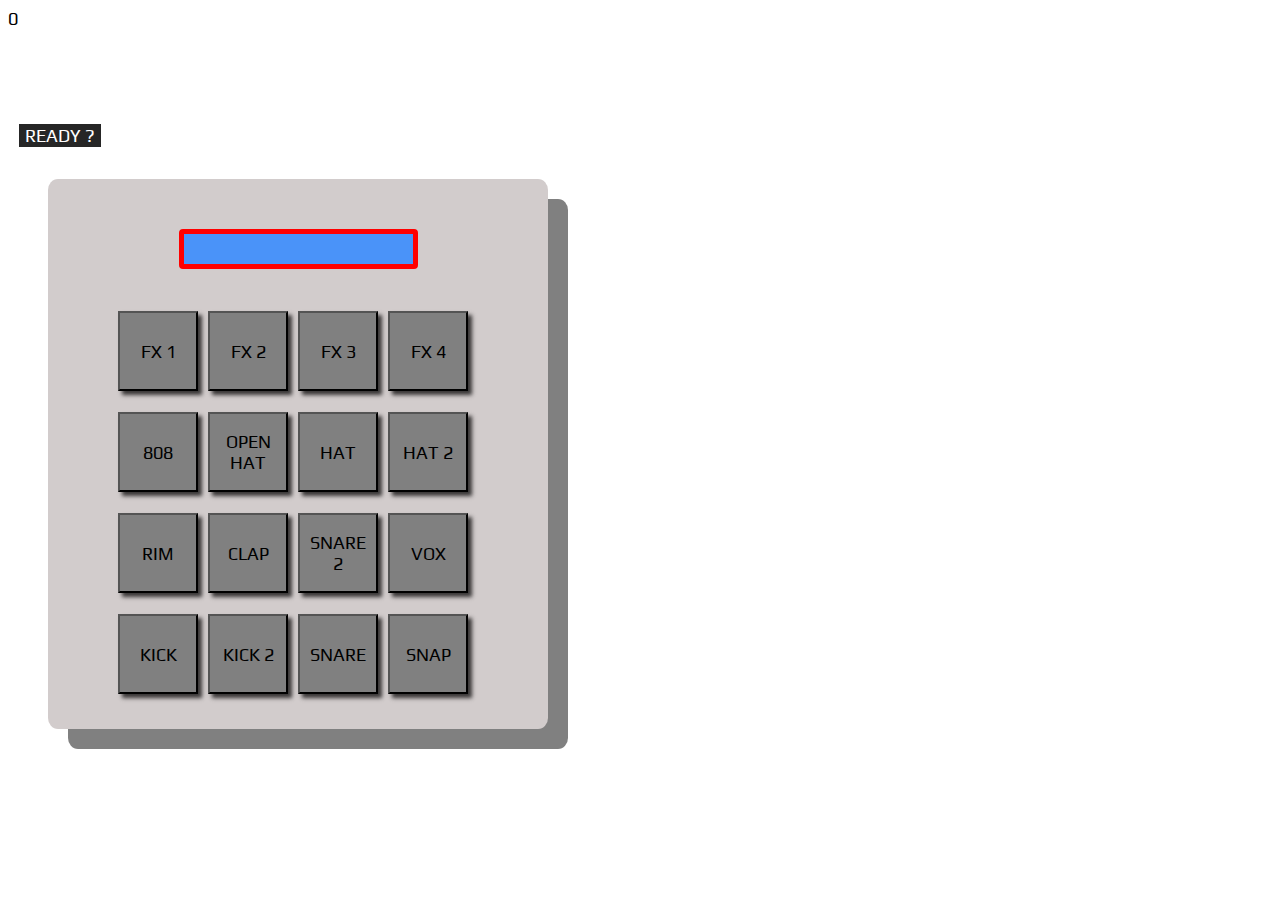
==== Video Game/index.html @ 58f850b9 "Add files via upload" ====
<!DOCTYPE html>
<html lang="en">
  <head>
    <meta charset="utf-8" />
    <meta name="viewport" content="width=device-width" />
    <link rel="preconnect" href="https://fonts.gstatic.com">
    <link href="https://fonts.googleapis.com/css2?family=Play:wght@700&display=swap" rel="stylesheet">  
    <link rel="stylesheet" href="styles.css" />
    <!-- <script src="https://unpkg.com/@tonejs/midi"></script> -->
    <script type="module" src="scripts/index.js"></script>
    <title>MPC 2000</title>
    <link rel="shortcut icon" href="#">
  </head>
  <body>
    <div id="score">0</div>
    <br>
    <br>

    <br>  
    <br>
    <button id=start>READY ?</button>
    <br>
    <br>
    <div class= akai>
    <form class= name>
      <label for="name"></label>
      <input type="text" id="name">
      </form>
    <br>
    <br>
    <div class="box-position">
      <audio id="FX1" src="FX1.mp3"></audio>
      <button data-instrument="FX1" class="box">FX 1</button>
      <audio id="FX2" src="FX 2.mp3"></audio>
      <button data-instrument="FX2" class="box">FX 2</button>
      <audio id="FX3" src="FX 3.mp3"></audio>
      <button data-instrument="FX3" class="box">FX 3</button>
      <audio id="FX4" src="FX 4.mp3"></audio>
      <button data-instrument="FX4" class="box">FX 4</button>
    </div>
    <br>
    <div class="box-position">
      <audio id="808" src="808.mp3"></audio>
      <button data-instrument="808" class="box" >808</button>
      <audio id="open-hat" src="open hat.mp3"></audio>
      <button data-instrument="open-hat" class="box" >open hat</button>
      <audio id="hat" src="hat 1.mp3"></audio>
      <button data-instrument="hat" class="box" >hat</button>
      <audio id="hat-2" src="hat 2.mp3"></audio>
      <button data-instrument="hat-2" class="box" >hat 2</button>
    </div>
    <br>
    <div class="box-position">
      <audio id="rim-1" src="rim 1.mp3"></audio>
      <button data-instrument="rim-1" class="box">rim</button>
      <audio id="clap" src="clap .mp3"></audio>
      <button data-instrument="clap" class="box">clap</button>
      <audio id="snare-2" src="snare 2.mp3"></audio>
      <button data-instrument="snare-2" class="box" >snare 2</button>
      <audio id="vox" src="vox.mp3"></audio>
      <button data-instrument="vox" class="box" >vox</button>
    </div>
    <br>
    <div class="box-position">
      <audio id="kick" src="kick.mp3"></audio>
      <button id="kick-light" data-instrument="kick" class="box">kick</button>
      <audio id="kick-2" src="kick 2.mp3"></audio>
      <button data-instrument="kick-2" class="box">kick 2</button>
      <audio id="snare" src="Snare .mp3"></audio>
      <button id="snare-light" data-instrument="snare" class="box">snare</button>
      <audio id="snap" src="snap 1.mp3"></audio>
      <button data-instrument="snap"class="box">snap</button>
    </div>
  </div>


  </body>
</html>
---- Video Game/styles.css ----
*{
    font-family: 'Play', sans-serif;
    font-size: large ;
    text-transform: uppercase;
}


.box {
    width: 80px;
    height: 80px;
    background: grey;
    box-shadow: 4px 4px 4px 0px rgba(14, 13, 13, 0.781);
    margin-right: 10px;
    -webkit-animation:name 2s;

  }

.box-position{
    display: flex;
    justify-content: center;
}  

@-webkit-keyframes name {
    0% {background-color:rgb(246, 20, 20);}
    100% {background-color:grey;}
}
.btn.start { background: #5fca5f; }

.stop { color: crimson;
   box-shadow: 2px 2px 2px rgb(243, 6, 6);
   background-color: crimson;
}

.form {
    color: blue;
}

#start {
    background-color: #262626;
    color: white;
    border: 1px solid white;
    margin: 10px;
    font-size: 18px;
}
.akai{
    background-color: rgb(210, 204, 204);
    height: 500px;
    width: 500px;
    padding-top: 50px;
    margin-left: 40px;
    margin-right: 40px;
    border-radius: 2%;
    box-shadow: 20px 20px 0px grey;

}

.name{
    display:flex;
    justify-content: center;
    color: rgb(17, 136, 220) ;
    height: 8%;
}

input[type=text] {
    border: 5px solid red;
    border-radius: 4px;
    background-color: rgb(74, 147, 249);
    color: red ;
    text-align: center;
  }

  .light{
      background-color: crimson;
      color: darkblue;
  }
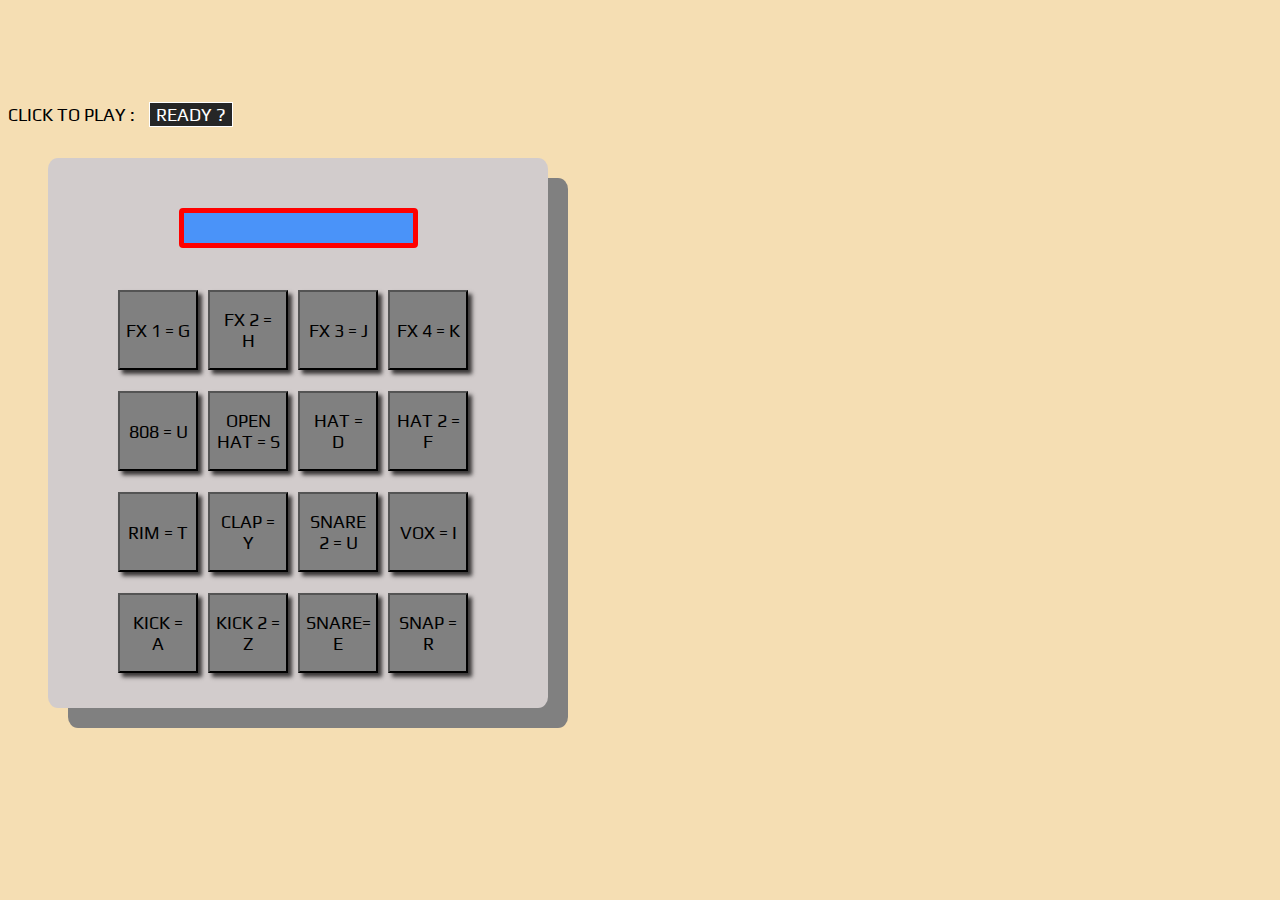
==== commit 757fede2: "Add files via upload" ====
--- a/Video Game/index.html
+++ b/Video Game/index.html
@@ -12,12 +12,11 @@
     <link rel="shortcut icon" href="#">
   </head>
   <body>
-    <div id="score">0</div>
+    <div id="score"></div>
     <br>
     <br>
-
     <br>  
-    <br>
+    <br><span>CLICK TO PLAY :</span>
     <button id=start>READY ?</button>
     <br>
     <br>
@@ -29,47 +28,47 @@
     <br>
     <br>
     <div class="box-position">
-      <audio id="FX1" src="FX1.mp3"></audio>
-      <button data-instrument="FX1" class="box">FX 1</button>
-      <audio id="FX2" src="FX 2.mp3"></audio>
-      <button data-instrument="FX2" class="box">FX 2</button>
-      <audio id="FX3" src="FX 3.mp3"></audio>
-      <button data-instrument="FX3" class="box">FX 3</button>
-      <audio id="FX4" src="FX 4.mp3"></audio>
-      <button data-instrument="FX4" class="box">FX 4</button>
+      <audio id="FX1" src="sounds/FX1.mp3"></audio>
+      <button id="FX1-light" data-instrument="FX1" class="box"  data-key="71" >FX 1 = G </button>
+      <audio id="FX2" src="sounds/FX 2.mp3"></audio>
+      <button id="FX2-light" data-instrument="FX2" class="box"  data-key="72" >FX 2 = H </button>
+      <audio id="FX3" src="sounds/FX 3.mp3"></audio>
+      <button id="FX3-light" data-instrument="FX3" class="box"  data-key="74" >FX 3 = J</button>
+      <audio id="FX4" src="sounds/FX 4.mp3"></audio>
+      <button id="FX4-light"data-instrument="FX4" class="box"  data-key="75" >FX 4 = K </button>
     </div>
     <br>
     <div class="box-position">
-      <audio id="808" src="808.mp3"></audio>
-      <button data-instrument="808" class="box" >808</button>
-      <audio id="open-hat" src="open hat.mp3"></audio>
-      <button data-instrument="open-hat" class="box" >open hat</button>
-      <audio id="hat" src="hat 1.mp3"></audio>
-      <button data-instrument="hat" class="box" >hat</button>
-      <audio id="hat-2" src="hat 2.mp3"></audio>
-      <button data-instrument="hat-2" class="box" >hat 2</button>
+      <audio id="808" src="sounds/808.mp3"></audio>
+      <button id="808-light"data-instrument="808" class="box" data-key="81" >808 = U </U></button>
+      <audio id="open-hat" src="sounds/open hat.mp3"></audio>
+      <button id="open-hat-light"data-instrument="open-hat" class="box"  data-key="83" >open hat = S </button>
+      <audio id="hat" src="sounds/hat 1.mp3"></audio>
+      <button id="hat-light" data-instrument="hat" class="box"  data-key="68" >hat = D </button>
+      <audio id="hat-2" src="sounds/hat 2.mp3"></audio>
+      <button id="hat-2-light"data-instrument="hat-2" class="box"  data-key="70" >hat 2 = F </button>
     </div>
     <br>
     <div class="box-position">
-      <audio id="rim-1" src="rim 1.mp3"></audio>
-      <button data-instrument="rim-1" class="box">rim</button>
-      <audio id="clap" src="clap .mp3"></audio>
-      <button data-instrument="clap" class="box">clap</button>
-      <audio id="snare-2" src="snare 2.mp3"></audio>
-      <button data-instrument="snare-2" class="box" >snare 2</button>
-      <audio id="vox" src="vox.mp3"></audio>
-      <button data-instrument="vox" class="box" >vox</button>
+      <audio id="rim-1" src="sounds/rim 1.mp3"></audio>
+      <button id="rim-light" data-instrument="rim-1" class="box"  data-key="84" >rim = T </button>
+      <audio id="clap" src="sounds/clap .mp3"></audio>
+      <button id="clap-light" data-instrument="clap" class="box"  data-key="89" >clap = Y</button>
+      <audio id="snare-2" src="sounds/snare 2.mp3"></audio>
+      <button id="snare2-light" data-instrument="snare-2" class="box"  data-key="85" >snare 2 = U</button>
+      <audio id="vox" src="sounds/vox.mp3"></audio>
+      <button id="vox-light" data-instrument="vox" class="box" data-key="73" >vox = I </button>
     </div>
     <br>
     <div class="box-position">
-      <audio id="kick" src="kick.mp3"></audio>
-      <button id="kick-light" data-instrument="kick" class="box">kick</button>
-      <audio id="kick-2" src="kick 2.mp3"></audio>
-      <button data-instrument="kick-2" class="box">kick 2</button>
-      <audio id="snare" src="Snare .mp3"></audio>
-      <button id="snare-light" data-instrument="snare" class="box">snare</button>
-      <audio id="snap" src="snap 1.mp3"></audio>
-      <button data-instrument="snap"class="box">snap</button>
+      <audio id="kick" src="sounds/kick.mp3"></audio>
+      <button id="kick-light" data-instrument="kick" class="box" data-key="65">kick = A</button>
+      <audio id="kick-2" src="sounds/kick 2.mp3"></audio>
+      <button id="kick2-light" data-instrument="kick-2" class="box" data-key="90">kick 2 = Z</button>
+      <audio id="snare" src="sounds/Snare .mp3"></audio>
+      <button id="snare-light" data-instrument="snare" class="box" data-key="69">snare= E </button>
+      <audio id="snap" src="sounds/snap 1.mp3"></audio>
+      <button id="snap-light" data-instrument="snap"class="box" data-key="82">snap = R </button>
     </div>
   </div>
 
--- a/Video Game/styles.css
+++ b/Video Game/styles.css
@@ -3,6 +3,7 @@
     font-family: 'Play', sans-serif;
     font-size: large ;
     text-transform: uppercase;
+    background-color: wheat;
 }
 
 
@@ -19,6 +20,8 @@
 .box-position{
     display: flex;
     justify-content: center;
+    background-color: rgb(210, 204, 204);
+
 }  
 
 @-webkit-keyframes name {
@@ -34,6 +37,7 @@
 
 .form {
     color: blue;
+    background-color: rgb(210, 204, 204);
 }
 
 #start {
@@ -51,8 +55,7 @@
     margin-left: 40px;
     margin-right: 40px;
     border-radius: 2%;
-    box-shadow: 20px 20px 0px grey;
-
+    box-shadow: 20px 20px grey;
 }
 
 .name{
@@ -60,6 +63,7 @@
     justify-content: center;
     color: rgb(17, 136, 220) ;
     height: 8%;
+    background-color: rgb(210, 204, 204);
 }
 
 input[type=text] {
@@ -74,3 +78,8 @@
       background-color: crimson;
       color: darkblue;
   }
+
+  #logo{
+      width: 100px;
+      height: 100px;
+  }